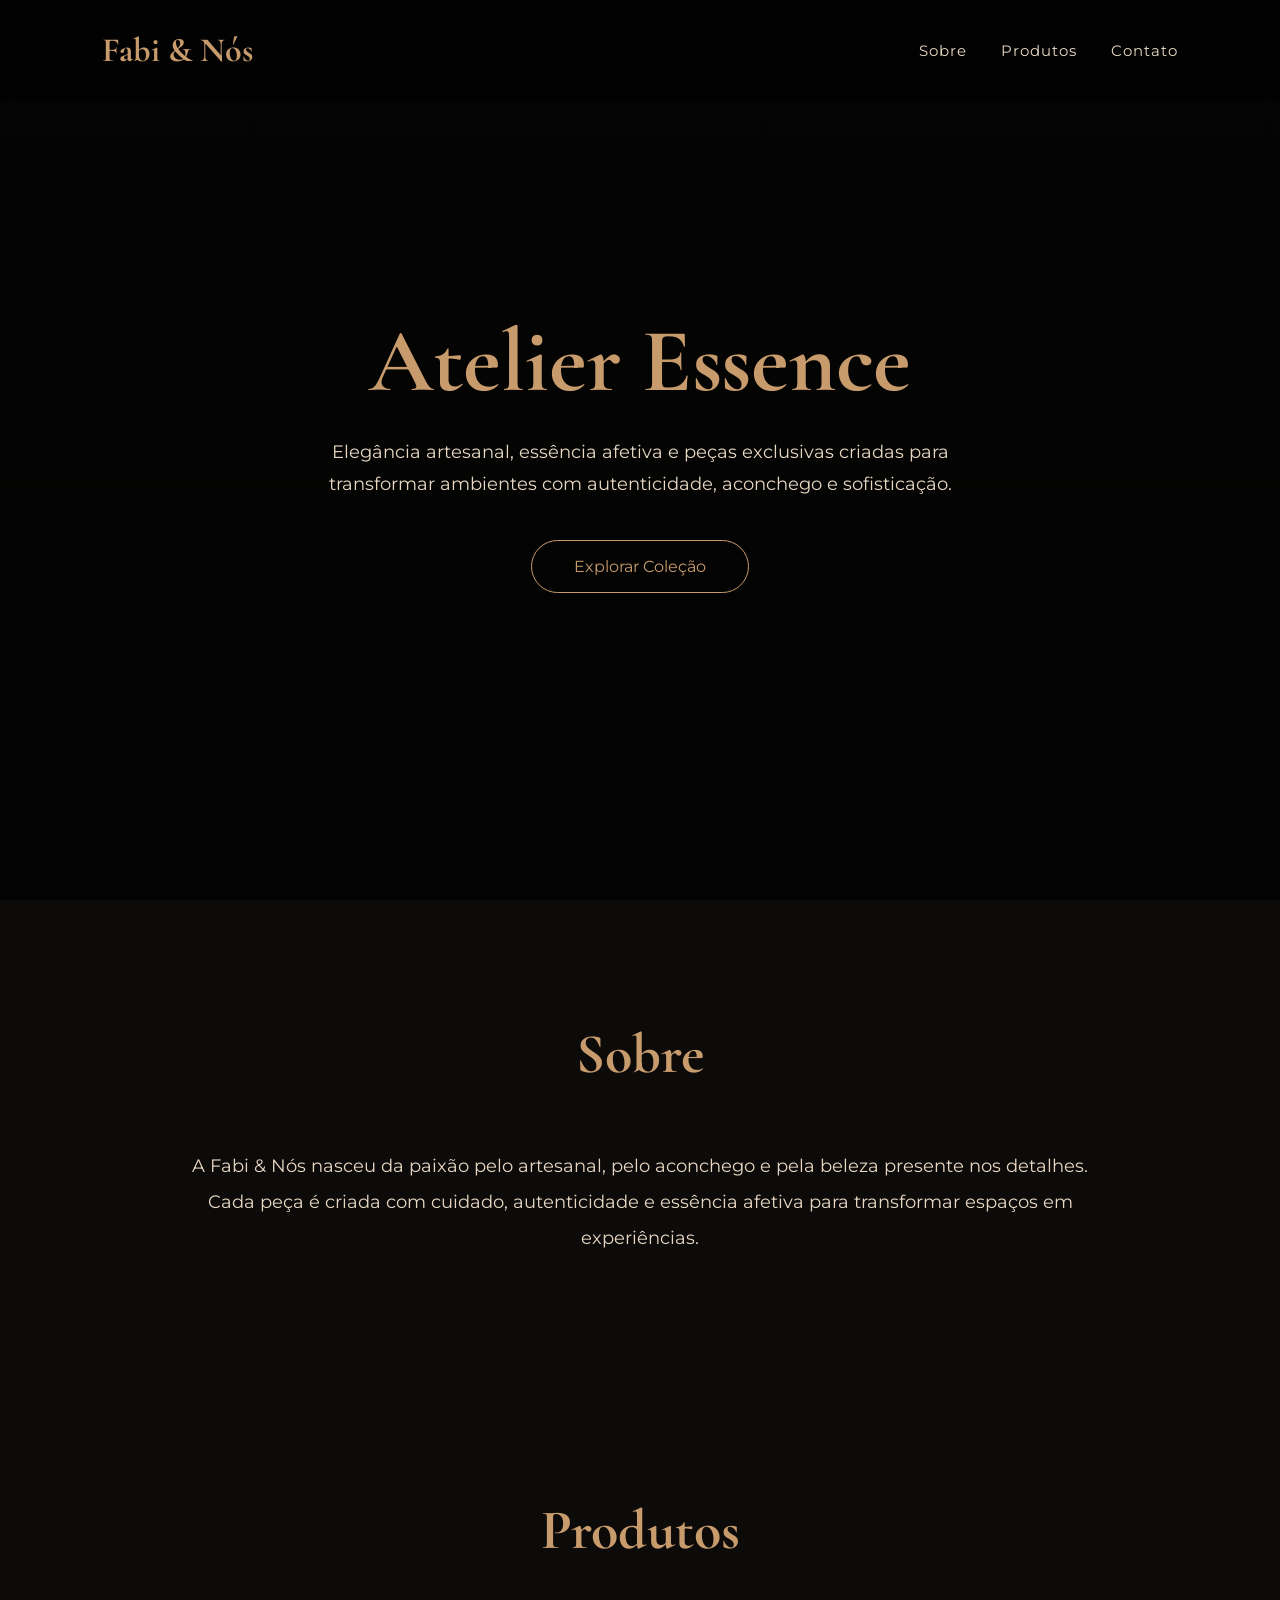
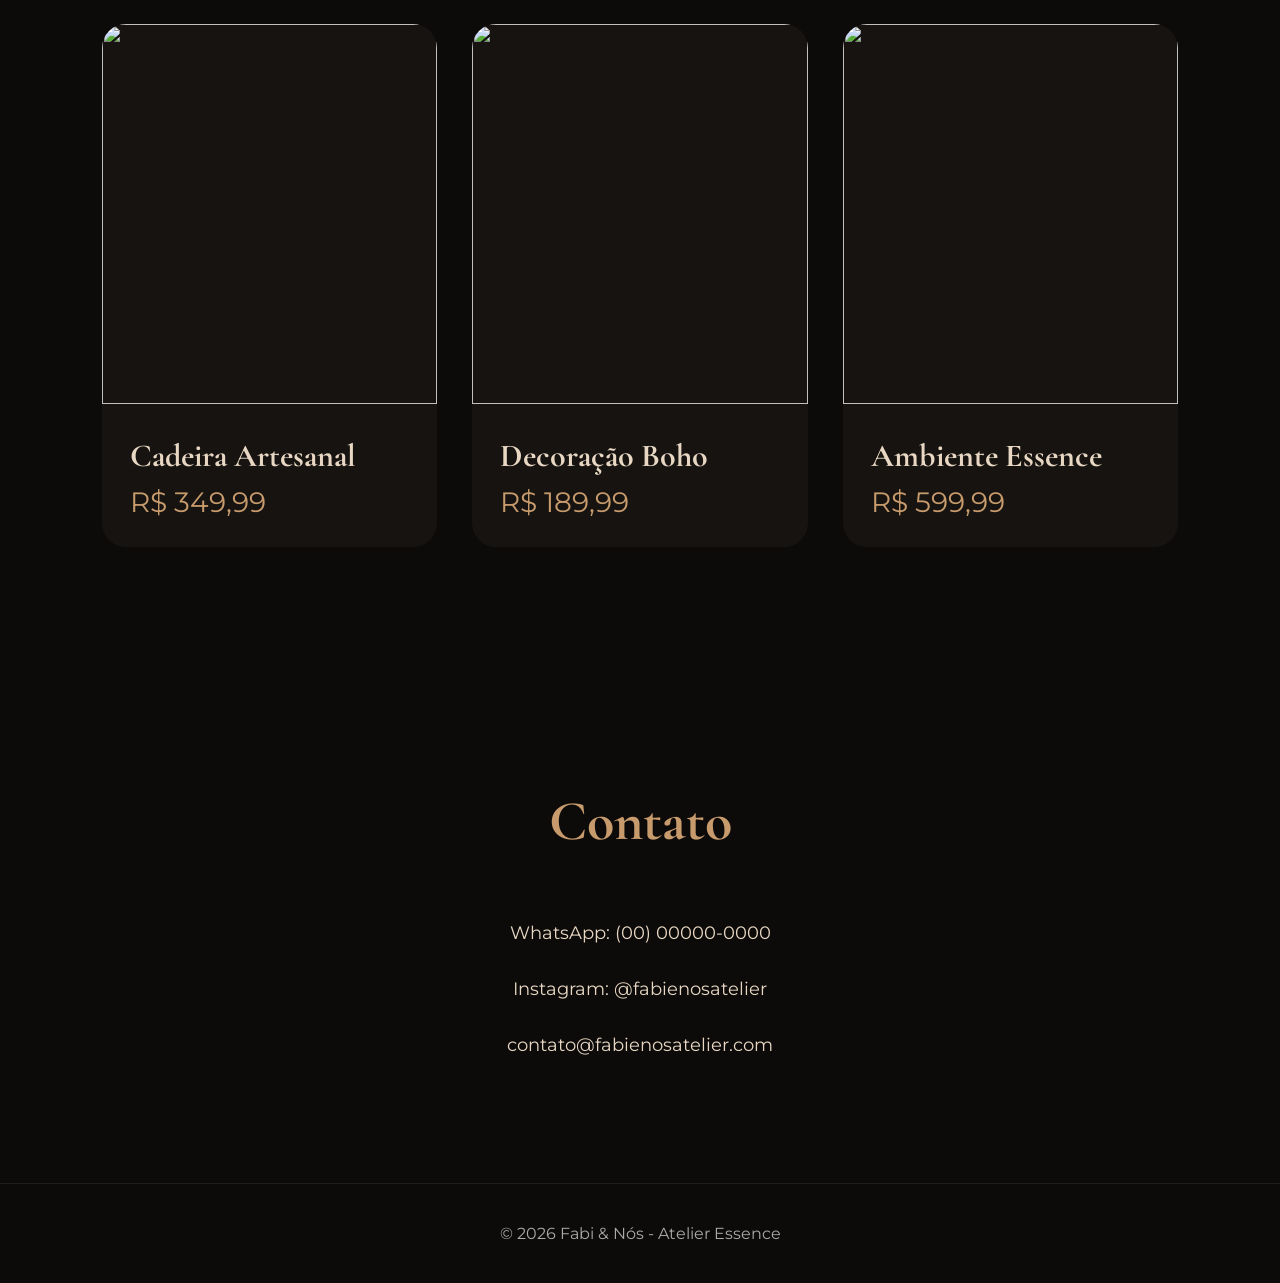
==== index.html @ 91e0edfe "Create index.html" ====
<!DOCTYPE html>
<html lang="pt-br">
<head>
  <meta charset="UTF-8">
  <meta name="viewport" content="width=device-width, initial-scale=1.0">
  <title>Fabi & Nós - Atelier Essence</title>

  <link rel="preconnect" href="https://fonts.googleapis.com">
  <link href="https://fonts.googleapis.com/css2?family=Cormorant+Garamond:wght@300;500;700&family=Montserrat:wght@300;400;500&display=swap" rel="stylesheet">

  <style>

    *{
      margin:0;
      padding:0;
      box-sizing:border-box;
    }

    body{
      background:#0d0b0a;
      color:#E8D8C3;
      font-family:'Montserrat', sans-serif;
    }

    header{
      display:flex;
      justify-content:space-between;
      align-items:center;
      padding:30px 8%;
      position:fixed;
      width:100%;
      z-index:1000;
      background:rgba(0,0,0,0.45);
      backdrop-filter:blur(12px);
    }

    .logo{
      font-size:34px;
      font-family:'Cormorant Garamond', serif;
      color:#C89B6D;
      font-weight:700;
    }

    nav a{
      color:#E8D8C3;
      text-decoration:none;
      margin-left:30px;
      transition:.3s;
      font-size:15px;
      letter-spacing:1px;
    }

    nav a:hover{
      color:#C89B6D;
    }

    .hero{
      height:100vh;
      display:flex;
      align-items:center;
      justify-content:center;
      flex-direction:column;
      text-align:center;
      padding:0 20px;

      background:
      linear-gradient(rgba(0,0,0,.6), rgba(0,0,0,.75)),
      url('https://images.unsplash.com/photo-1505693416388-ac5ce068fe85?q=80&w=1600&auto=format&fit=crop');

      background-size:cover;
      background-position:center;
    }

    .hero h1{
      font-size:90px;
      font-family:'Cormorant Garamond', serif;
      color:#C89B6D;
      margin-bottom:20px;
    }

    .hero p{
      max-width:700px;
      line-height:1.8;
      font-size:18px;
    }

    .btn{
      margin-top:40px;
      padding:16px 42px;
      border:1px solid #C89B6D;
      color:#C89B6D;
      text-decoration:none;
      transition:.4s;
      border-radius:50px;
    }

    .btn:hover{
      background:#C89B6D;
      color:#0d0b0a;
    }

    section{
      padding:120px 8%;
    }

    .section-title{
      font-size:56px;
      margin-bottom:60px;
      text-align:center;
      color:#C89B6D;
      font-family:'Cormorant Garamond', serif;
    }

    .about{
      text-align:center;
      max-width:900px;
      margin:auto;
      line-height:2;
      font-size:18px;
    }

    .products{
      display:grid;
      grid-template-columns:repeat(auto-fit,minmax(280px,1fr));
      gap:35px;
    }

    .card{
      background:#161311;
      border-radius:24px;
      overflow:hidden;
      transition:.4s;
      cursor:pointer;
    }

    .card:hover{
      transform:translateY(-12px);
      box-shadow:0 20px 50px rgba(0,0,0,0.5);
    }

    .card img{
      width:100%;
      height:380px;
      object-fit:cover;
    }

    .card-content{
      padding:28px;
    }

    .card-content h3{
      font-size:32px;
      margin-bottom:10px;
      font-family:'Cormorant Garamond', serif;
    }

    .price{
      color:#C89B6D;
      font-size:28px;
    }

    .contact{
      text-align:center;
    }

    .contact p{
      margin-top:20px;
      font-size:18px;
      line-height:2;
    }

    footer{
      text-align:center;
      padding:40px;
      border-top:1px solid rgba(255,255,255,.08);
      color:#aaa;
    }

    @media(max-width:768px){

      header{
        flex-direction:column;
        gap:20px;
      }

      .hero h1{
        font-size:58px;
      }

      .section-title{
        font-size:42px;
      }

    }

  </style>
</head>
<body>

<header>

  <div class="logo">
    Fabi & Nós
  </div>

  <nav>
    <a href="#sobre">Sobre</a>
    <a href="#produtos">Produtos</a>
    <a href="#contato">Contato</a>
  </nav>

</header>

<section class="hero">

  <h1>Atelier Essence</h1>

  <p>
    Elegância artesanal, essência afetiva e peças exclusivas
    criadas para transformar ambientes com autenticidade,
    aconchego e sofisticação.
  </p>

  <a href="#produtos" class="btn">
    Explorar Coleção
  </a>

</section>

<section id="sobre">

  <h2 class="section-title">Sobre</h2>

  <div class="about">

    A Fabi & Nós nasceu da paixão pelo artesanal,
    pelo aconchego e pela beleza presente nos detalhes.
    Cada peça é criada com cuidado, autenticidade
    e essência afetiva para transformar espaços em experiências.

  </div>

</section>

<section id="produtos">

  <h2 class="section-title">Produtos</h2>

  <div class="products">

    <div class="card">

      <img src="https://images.unsplash.com/photo-1505693416388-ac5ce068fe85?q=80&w=1200&auto=format&fit=crop">

      <div class="card-content">
        <h3>Cadeira Artesanal</h3>
        <div class="price">R$ 349,99</div>
      </div>

    </div>

    <div class="card">

      <img src="https://images.unsplash.com/photo-1494438639946-1ebd1d20bf85?q=80&w=1200&auto=format&fit=crop">

      <div class="card-content">
        <h3>Decoração Boho</h3>
        <div class="price">R$ 189,99</div>
      </div>

    </div>

    <div class="card">

      <img src="https://images.unsplash.com/photo-1484101403633-562f891dc89a?q=80&w=1200&auto=format&fit=crop">

      <div class="card-content">
        <h3>Ambiente Essence</h3>
        <div class="price">R$ 599,99</div>
      </div>

    </div>

  </div>

</section>

<section id="contato">

  <h2 class="section-title">Contato</h2>

  <div class="contact">

    <p>
      WhatsApp: (00) 00000-0000
    </p>

    <p>
      Instagram: @fabienosatelier
    </p>

    <p>
      contato@fabienosatelier.com
    </p>

  </div>

</section>

<footer>

  © 2026 Fabi & Nós - Atelier Essence

</footer>

</body>
</html>
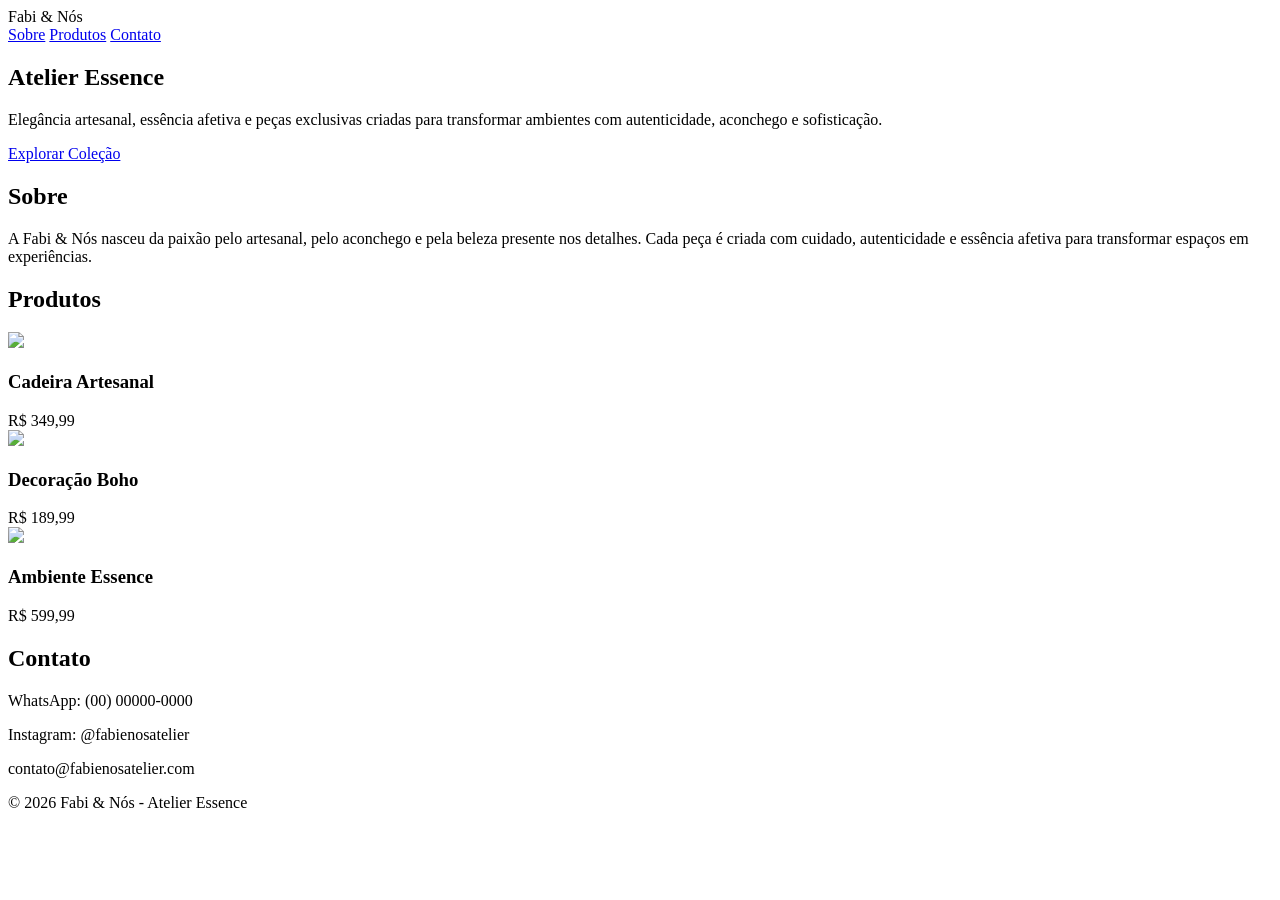
==== commit bea83212: "Update index.html" ====
--- a/index.html
+++ b/index.html
@@ -11,184 +11,7 @@
   <style>
 
     *{
-      margin:0;
-      padding:0;
-      box-sizing:border-box;
-    }
-
-    body{
-      background:#0d0b0a;
-      color:#E8D8C3;
-      font-family:'Montserrat', sans-serif;
-    }
-
-    header{
-      display:flex;
-      justify-content:space-between;
-      align-items:center;
-      padding:30px 8%;
-      position:fixed;
-      width:100%;
-      z-index:1000;
-      background:rgba(0,0,0,0.45);
-      backdrop-filter:blur(12px);
-    }
-
-    .logo{
-      font-size:34px;
-      font-family:'Cormorant Garamond', serif;
-      color:#C89B6D;
-      font-weight:700;
-    }
-
-    nav a{
-      color:#E8D8C3;
-      text-decoration:none;
-      margin-left:30px;
-      transition:.3s;
-      font-size:15px;
-      letter-spacing:1px;
-    }
-
-    nav a:hover{
-      color:#C89B6D;
-    }
-
-    .hero{
-      height:100vh;
-      display:flex;
-      align-items:center;
-      justify-content:center;
-      flex-direction:column;
-      text-align:center;
-      padding:0 20px;
-
-      background:
-      linear-gradient(rgba(0,0,0,.6), rgba(0,0,0,.75)),
-      url('https://images.unsplash.com/photo-1505693416388-ac5ce068fe85?q=80&w=1600&auto=format&fit=crop');
-
-      background-size:cover;
-      background-position:center;
-    }
-
-    .hero h1{
-      font-size:90px;
-      font-family:'Cormorant Garamond', serif;
-      color:#C89B6D;
-      margin-bottom:20px;
-    }
-
-    .hero p{
-      max-width:700px;
-      line-height:1.8;
-      font-size:18px;
-    }
-
-    .btn{
-      margin-top:40px;
-      padding:16px 42px;
-      border:1px solid #C89B6D;
-      color:#C89B6D;
-      text-decoration:none;
-      transition:.4s;
-      border-radius:50px;
-    }
-
-    .btn:hover{
-      background:#C89B6D;
-      color:#0d0b0a;
-    }
-
-    section{
-      padding:120px 8%;
-    }
-
-    .section-title{
-      font-size:56px;
-      margin-bottom:60px;
-      text-align:center;
-      color:#C89B6D;
-      font-family:'Cormorant Garamond', serif;
-    }
-
-    .about{
-      text-align:center;
-      max-width:900px;
-      margin:auto;
-      line-height:2;
-      font-size:18px;
-    }
-
-    .products{
-      display:grid;
-      grid-template-columns:repeat(auto-fit,minmax(280px,1fr));
-      gap:35px;
-    }
-
-    .card{
-      background:#161311;
-      border-radius:24px;
-      overflow:hidden;
-      transition:.4s;
-      cursor:pointer;
-    }
-
-    .card:hover{
-      transform:translateY(-12px);
-      box-shadow:0 20px 50px rgba(0,0,0,0.5);
-    }
-
-    .card img{
-      width:100%;
-      height:380px;
-      object-fit:cover;
-    }
-
-    .card-content{
-      padding:28px;
-    }
-
-    .card-content h3{
-      font-size:32px;
-      margin-bottom:10px;
-      font-family:'Cormorant Garamond', serif;
-    }
-
-    .price{
-      color:#C89B6D;
-      font-size:28px;
-    }
-
-    .contact{
-      text-align:center;
-    }
-
-    .contact p{
-      margin-top:20px;
-      font-size:18px;
-      line-height:2;
-    }
-
-    footer{
-      text-align:center;
-      padding:40px;
-      border-top:1px solid rgba(255,255,255,.08);
-      color:#aaa;
-    }
-
-    @media(max-width:768px){
-
-      header{
-        flex-direction:column;
-        gap:20px;
-      }
-
-      .hero h1{
-        font-size:58px;
-      }
-
-      .section-title{
-        font-size:42px;
+      <link rel="stylesheet" href="style.css">
       }
 
     }
--- a/style.css
+++ b/style.css
@@ -0,0 +1,3 @@
+body{
+  background:#0d0b0a;
+}
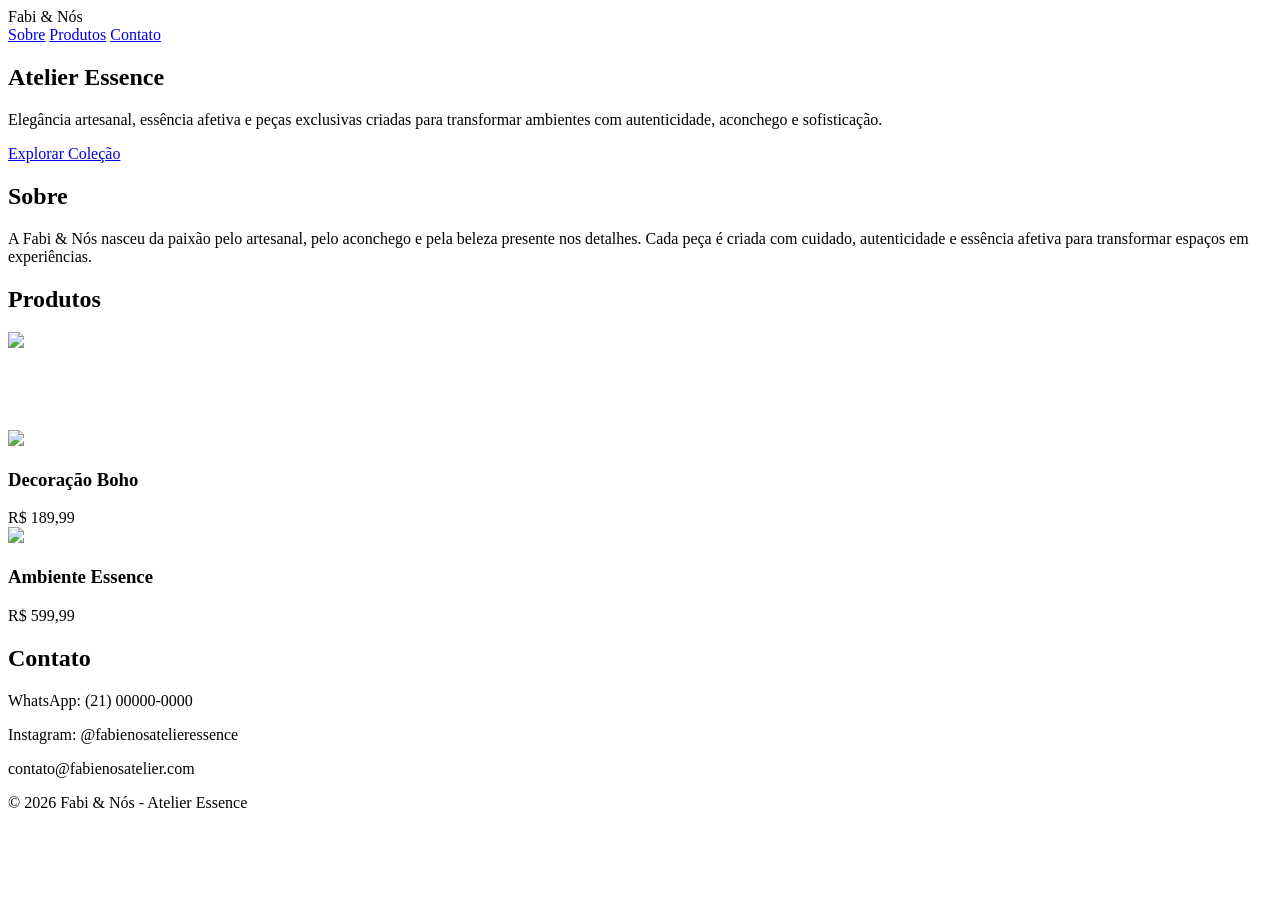
==== commit 0cd59a6a: "Update index.html" ====
--- a/index.html
+++ b/index.html
@@ -71,7 +71,8 @@
 
   <div class="products">
 
-    <div class="card">
+    <a href="produto.html" style="text-decoration:none;color:white;">
+<div class="card">
 
       <img src="https://images.unsplash.com/photo-1505693416388-ac5ce068fe85?q=80&w=1200&auto=format&fit=crop">
 
@@ -81,6 +82,8 @@
       </div>
 
     </div>
+
+      </a>
 
     <div class="card">
 
@@ -115,11 +118,11 @@
   <div class="contact">
 
     <p>
-      WhatsApp: (00) 00000-0000
+      WhatsApp: (21) 00000-0000
     </p>
 
     <p>
-      Instagram: @fabienosatelier
+      Instagram: @fabienosatelieressence
     </p>
 
     <p>
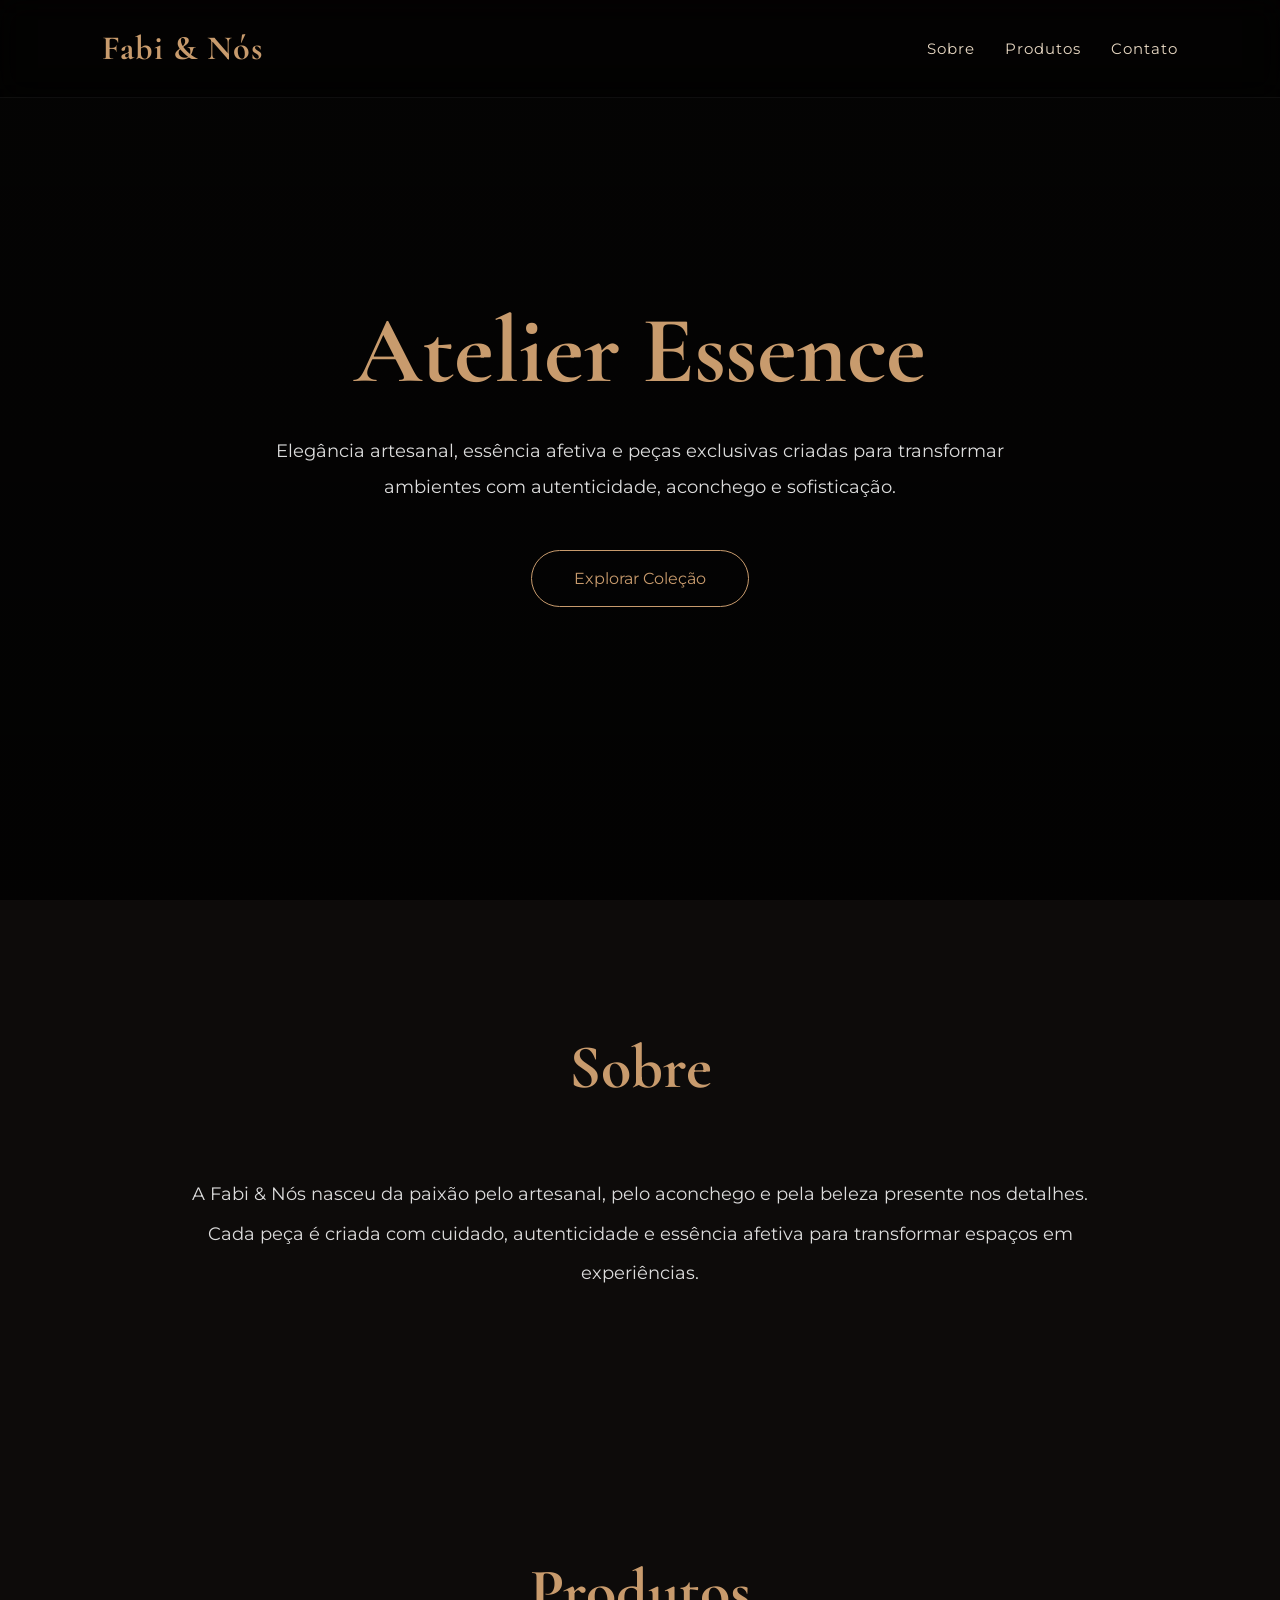
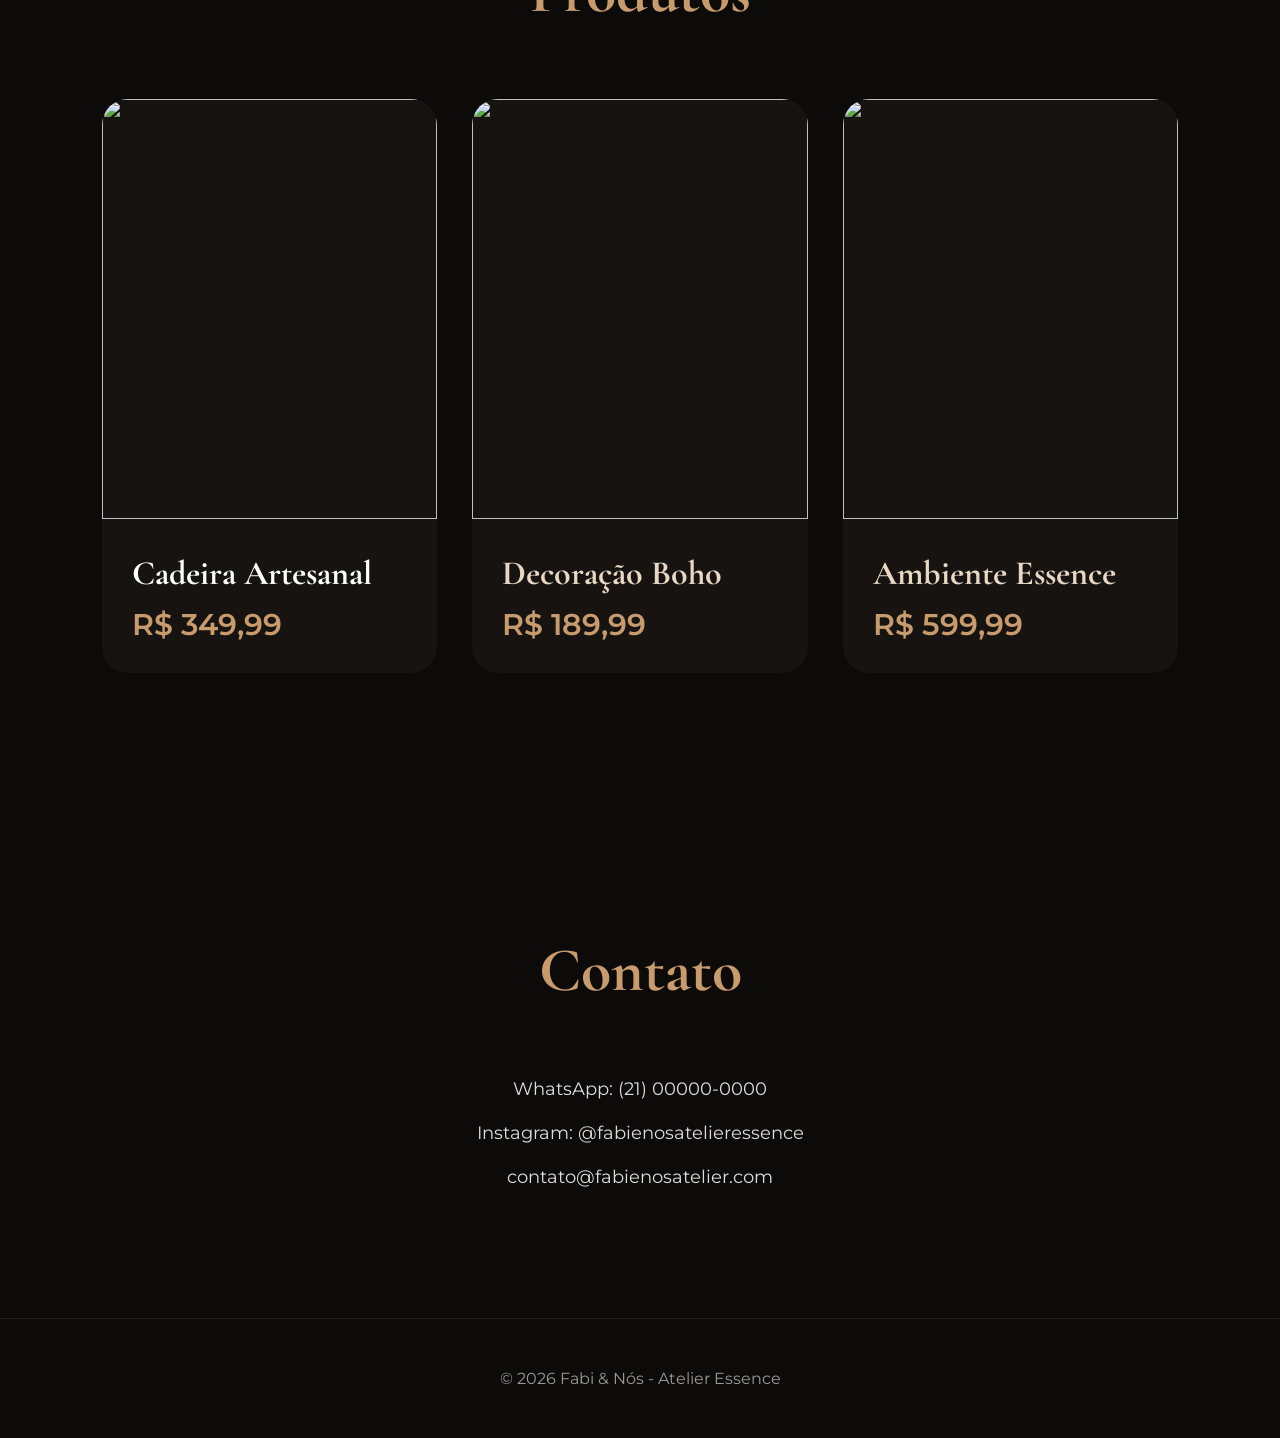
==== commit 5eb5e141: "Update index.html" ====
--- a/index.html
+++ b/index.html
@@ -1,6 +1,9 @@
 <!DOCTYPE html>
 <html lang="pt-br">
 <head>
+
+<link rel="stylesheet" href="style.css">
+  
   <meta charset="UTF-8">
   <meta name="viewport" content="width=device-width, initial-scale=1.0">
   <title>Fabi & Nós - Atelier Essence</title>
@@ -8,15 +11,7 @@
   <link rel="preconnect" href="https://fonts.googleapis.com">
   <link href="https://fonts.googleapis.com/css2?family=Cormorant+Garamond:wght@300;500;700&family=Montserrat:wght@300;400;500&display=swap" rel="stylesheet">
 
-  <style>
-
-    *{
-      <link rel="stylesheet" href="style.css">
-      }
-
-    }
-
-  </style>
+  
 </head>
 <body>
 
--- a/style.css
+++ b/style.css
@@ -1,3 +1,270 @@
+*{
+  margin:0;
+  padding:0;
+  box-sizing:border-box;
+}
+
+html{
+  scroll-behavior:smooth;
+}
+
 body{
   background:#0d0b0a;
-}
+  color:#E8D8C3;
+  font-family:'Montserrat', sans-serif;
+  overflow-x:hidden;
+}
+
+/* HEADER */
+
+header{
+  display:flex;
+  justify-content:space-between;
+  align-items:center;
+  padding:28px 8%;
+  position:fixed;
+  width:100%;
+  top:0;
+  z-index:1000;
+
+  background:rgba(0,0,0,0.35);
+  backdrop-filter:blur(14px);
+
+  border-bottom:1px solid rgba(255,255,255,0.05);
+}
+
+.logo{
+  font-size:34px;
+  font-family:'Cormorant Garamond', serif;
+  color:#C89B6D;
+  font-weight:700;
+  letter-spacing:1px;
+}
+
+nav{
+  display:flex;
+  gap:30px;
+}
+
+nav a{
+  color:#E8D8C3;
+  text-decoration:none;
+  transition:.3s;
+  font-size:15px;
+  letter-spacing:1px;
+  position:relative;
+}
+
+nav a::after{
+  content:'';
+  position:absolute;
+  width:0%;
+  height:1px;
+  background:#C89B6D;
+  left:0;
+  bottom:-6px;
+  transition:.3s;
+}
+
+nav a:hover::after{
+  width:100%;
+}
+
+nav a:hover{
+  color:#C89B6D;
+}
+
+/* HERO */
+
+.hero{
+  height:100vh;
+
+  display:flex;
+  align-items:center;
+  justify-content:center;
+  flex-direction:column;
+
+  text-align:center;
+  padding:0 20px;
+
+  background:
+  linear-gradient(rgba(0,0,0,.65), rgba(0,0,0,.8)),
+  url('https://images.unsplash.com/photo-1505693416388-ac5ce068fe85?q=80&w=1800&auto=format&fit=crop');
+
+  background-size:cover;
+  background-position:center;
+}
+
+.hero h1{
+  font-size:95px;
+  font-family:'Cormorant Garamond', serif;
+  color:#C89B6D;
+  margin-bottom:25px;
+}
+
+.hero p{
+  max-width:760px;
+  line-height:2;
+  font-size:18px;
+  color:#ddd;
+}
+
+.btn{
+  margin-top:45px;
+  padding:18px 42px;
+
+  border:1px solid #C89B6D;
+
+  color:#C89B6D;
+  text-decoration:none;
+
+  border-radius:60px;
+
+  transition:.4s;
+}
+
+.btn:hover{
+  background:#C89B6D;
+  color:#0d0b0a;
+  transform:translateY(-3px);
+}
+
+/* SECTIONS */
+
+section{
+  padding:130px 8%;
+}
+
+.section-title{
+  text-align:center;
+  font-size:62px;
+  margin-bottom:70px;
+
+  color:#C89B6D;
+
+  font-family:'Cormorant Garamond', serif;
+}
+
+/* SOBRE */
+
+.about{
+  max-width:900px;
+  margin:auto;
+
+  text-align:center;
+
+  line-height:2.2;
+  font-size:18px;
+  color:#ddd;
+}
+
+/* PRODUTOS */
+
+.products{
+  display:grid;
+  grid-template-columns:repeat(auto-fit,minmax(320px,1fr));
+  gap:35px;
+}
+
+.products a{
+  text-decoration:none;
+  color:white;
+}
+
+.card{
+  background:#161311;
+
+  border-radius:26px;
+
+  overflow:hidden;
+
+  transition:.5s;
+
+  position:relative;
+}
+
+.card:hover{
+  transform:translateY(-12px);
+
+  box-shadow:
+  0 25px 60px rgba(0,0,0,0.5);
+}
+
+.card img{
+  width:100%;
+  height:420px;
+  object-fit:cover;
+
+  transition:.6s;
+}
+
+.card:hover img{
+  transform:scale(1.05);
+}
+
+.card-content{
+  padding:30px;
+}
+
+.card-content h3{
+  font-size:34px;
+  margin-bottom:12px;
+
+  font-family:'Cormorant Garamond', serif;
+}
+
+.price{
+  color:#C89B6D;
+  font-size:30px;
+  font-weight:600;
+}
+
+/* CONTATO */
+
+.contact{
+  text-align:center;
+}
+
+.contact p{
+  margin-top:22px;
+  color:#ddd;
+  font-size:18px;
+}
+
+/* FOOTER */
+
+footer{
+  padding:50px;
+  text-align:center;
+
+  border-top:1px solid rgba(255,255,255,0.08);
+
+  color:#999;
+}
+
+/* RESPONSIVO */
+
+@media(max-width:900px){
+
+  header{
+    flex-direction:column;
+    gap:20px;
+  }
+
+  nav{
+    gap:20px;
+  }
+
+  .hero h1{
+    font-size:58px;
+  }
+
+  .section-title{
+    font-size:46px;
+  }
+
+  .card img{
+    height:340px;
+  }
+
+}
